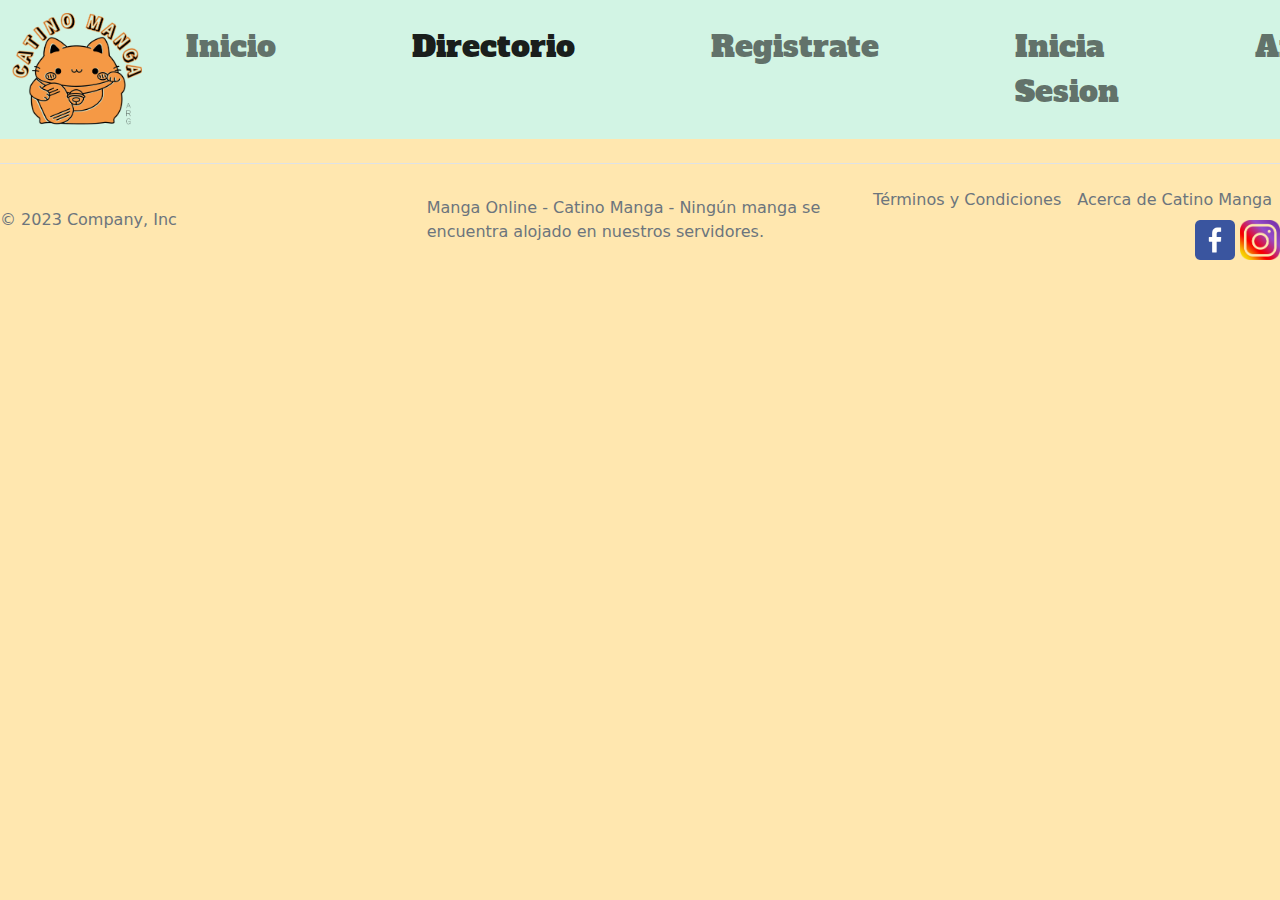
==== Directorio/directory.html @ e14f68e1 "PFCorteseEmmanuel" ====
<!DOCTYPE html>
<html lang="en">
<head>
    <meta charset="UTF-8">
    <meta name="viewport" content="width=device-width, initial-scale=1.0">
    <title>Directorio</title>
    <link rel="shorcut icon" href="../Imagenes/Mini.gif"/>
    <link rel="stylesheet" href="../css/bootstrap.min.css">
    <link rel="stylesheet" href="../css/styles.css">
    <link
    rel="stylesheet"
    href="https://cdnjs.cloudflare.com/ajax/libs/animate.css/4.1.1/animate.min.css"
    />
</head>
<body>
    <header>
        <nav class="navcolor navbar navbar-expand-lg navbar-light">
            <div class="barra container-fluid">
                <a class="navbar-brand" href="../index.html">
                  <img class="animate__animated animate__bounce  icono" src="../Imagenes/ProjectLogo1.png">
                </a>
              <button class="navbar-toggler" type="button" data-bs-toggle="collapse" data-bs-target="#navbarNavDropdown" aria-controls="navbarNavDropdown" aria-expanded="false" aria-label="Toggle navigation">
                <span class="navbar-toggler-icon"></span>
              </button>
              <div class="collapse navbar-collapse" id="navbarNavDropdown">
                <ul class="animate__animated animate__bounce navbar-nav">
                  <li class="nav-item">
                    <a class="nav-link"  href="../index.html">Inicio</a>
                  </li>
                  <li class="nav-item">
                    <a class="nav-link active" aria-current="page" href="../Directorio/directory.html">Directorio</a>
                  </li>
                  <li class="nav-item">
                    <a class="nav-link" href="../Registro/signup.html">Registrate</a>
                  </li>
                  <li class="nav-item">
                    <a class="nav-link" href="../Sesion/login.html">Inicia Sesion</a>
                  </li>
                  <li class="nav-item dropdown">
                    <a class="nav-link dropdown-toggle" href="#" id="navbarDropdownMenuLink" role="button" data-bs-toggle="dropdown" aria-expanded="false">
                      Anime Videos
                    </a>
                    <ul class="colordrop dropdown-menu" aria-labelledby="navbarDropdownMenuLink">
                      <li><a class="dropdown-item" href="#">Openings</a></li>
                      <li><a class="dropdown-item" href="#">Endings</a></li>
                      <li><a class="dropdown-item" href="#">Previews</a></li>
                    </ul>
                  </li>
                </ul>
                <form class="animate__animated animate__bounce  buscar d-flex" role="search">
                    <input class="form-control me-2" type="search" placeholder="Buscar Manga..." aria-label="Buscar">
                    <button class="btn btn-outline-success" type="submit">Buscar</button>
                </form>
              </div>
            </div>
          </nav>
    </header>
    <footer class="d-flex flex-wrap justify-content-between align-items-center py-3 my-4 border-top">
        <p class="col-md-4 mb-0 text-muted">© 2023 Company, Inc </p>
        <p class="col-md-4 mb-0 text-muted">Manga Online - Catino Manga - Ningún manga se encuentra alojado en nuestros servidores.</p>
        <ul class="nav col-md-4 justify-content-end">
        <li class="nav-item"><a href="#" class="nav-link px-2 text-muted">Términos y Condiciones</a></li>
        <li class="nav-item"><a href="#" class="nav-link px-2 text-muted">Acerca de Catino Manga</a></li>
        <li><img class="footicon" src="../Imagenes/Redes/Facebook.png"/></li>
        <li><img class="footicon" src="../Imagenes/Redes/Instagram.png"/></li>
        </ul>
    </footer>
    <script src="../js/bootstrap.bundle.min.js"></script>
</body>
</html>
---- css/styles.css ----
@font-face {
  font-family: "Alfa Slab One";
  src: url(/Fuentes/AlfaSlabOne-Regular.ttf);
}
@font-face {
  font-family: "Didact Gothic";
  src: url(/Fuentes/DidactGothic-Regular.ttf);
}
.icono {
  width: 130px;
}

.navcolor {
  background-color: #d2f4e4;
  font-family: "Alfa Slab One";
  font-size: 30px;
}
.navcolor ul li {
  margin-right: 100px;
  margin-left: 20px;
}

.navposition {
  margin-top: 15px;
}

.colordrop {
  background-color: #d2f4e4;
}

body {
  background-color: rgb(255, 231, 175);
}

.mangas {
  display: flex;
  flex-direction: row;
  justify-content: space-around;
}

.titulos {
  font-family: "Didact Gothic";
  font-size: 35px;
  display: flex;
  justify-content: center;
  margin-top: 50px;
}

.sinopsistitle {
  font-size: 30px;
  margin-bottom: 15px;
  margin-top: -30px;
}

.tarjetas {
  width: 18rem;
}

.mangaportadas {
  width: auto;
  height: 450px;
}

.footicon {
  width: 40px;
  margin-left: 5px;
}

.buttoncolors {
  box-shadow: inset 0px 1px 0px 0px #d9fbbe;
  background: linear-gradient(to bottom, #d2f4e4 5%, #32d686 100%);
  background-color: #d2f4e4;
  border-radius: 6px;
  border: 1px solid #9bd1b7;
  display: inline-block;
  cursor: pointer;
  color: #ffffff;
  font-family: "Didact Gothic";
  font-size: 15px;
  font-weight: bold;
  padding: 6px 24px;
  text-decoration: none;
  text-shadow: 0px 1px 0px #054a29;
}
.buttoncolors:hover {
  background: linear-gradient(to bottom, #32d686 5%, #d2f4e4 100%);
  background-color: #32d686;
}
.buttoncolors:active {
  position: relative;
  top: 1px;
}

.logo-navbar {
  display: flex;
  justify-content: center;
  margin-top: 50px;
}

.formulario {
  display: flex;
  flex-direction: column;
  align-items: center;
  font-family: "Didact Gothic";
  text-align: center;
  background-color: #d2f4e4;
  border-radius: 15px;
  padding-bottom: 10px;
  margin-left: 100px;
  margin-right: 100px;
  margin-top: 15px;
}

#padre-flex-2 {
  font-family: "Didact Gothic";
  margin-top: 15px;
  padding: 15px;
  display: grid;
  grid-template-areas: "video-1 sinopsis-1 sinopsis-1" "sinopsis-2 sinopsis-2 video-2" "video-3 sinopsis-3 sinopsis-3" "sinopsis-4 sinopsis-4  video-4" "video-5 sinopsis-5 sinopsis-5";
  grid-template-columns: 560px 920px 560px;
}
#padre-flex-2 .video-1, #padre-flex-2 .video-5, #padre-flex-2 .video-4, #padre-flex-2 .video-3, #padre-flex-2 .video-2 {
  grid-area: video-1;
  width: 560px;
  height: 315px;
  border-radius: 10px;
  border: 5px solid #d2f4e4;
  margin-bottom: 15px;
}
#padre-flex-2 .sinopsis-1, #padre-flex-2 .sinopsis-5, #padre-flex-2 .sinopsis-4, #padre-flex-2 .sinopsis-3, #padre-flex-2 .sinopsis-2 {
  background-color: #ffffff;
  border-radius: 10px;
  border: 5px solid #d2f4e4;
  margin-left: 10px;
  margin-right: 10px;
  grid-area: sinopsis-1;
  font-size: 20px;
  text-align: center;
  display: flex;
  flex-direction: column;
  padding-top: 80px;
}
#padre-flex-2 .video-2 {
  grid-area: video-2;
}
#padre-flex-2 .sinopsis-2 {
  padding-top: 90px;
  grid-area: sinopsis-2;
}
#padre-flex-2 .video-3 {
  grid-area: video-3;
}
#padre-flex-2 .sinopsis-3 {
  padding-top: 100px;
  grid-area: sinopsis-3;
}
#padre-flex-2 .video-4 {
  grid-area: video-4;
}
#padre-flex-2 .sinopsis-4 {
  padding-top: 80px;
  grid-area: sinopsis-4;
}
#padre-flex-2 .video-5 {
  grid-area: video-5;
}
#padre-flex-2 .sinopsis-5 {
  padding-top: 90px;
  grid-area: sinopsis-5;
}

@media screen and (min-width: 280px) and (max-width: 1700px) {
  .mangas {
    display: flex;
    flex-direction: column;
    align-items: center;
    justify-content: space-around;
  }
  .tarjetas {
    margin-bottom: 30px;
  }
  #padre-flex-2 {
    display: flex;
    flex-direction: column;
    align-items: center;
    justify-content: space-around;
  }
  .sinopsistitle {
    margin-top: -90px;
  }
}

/*# sourceMappingURL=styles.css.map */
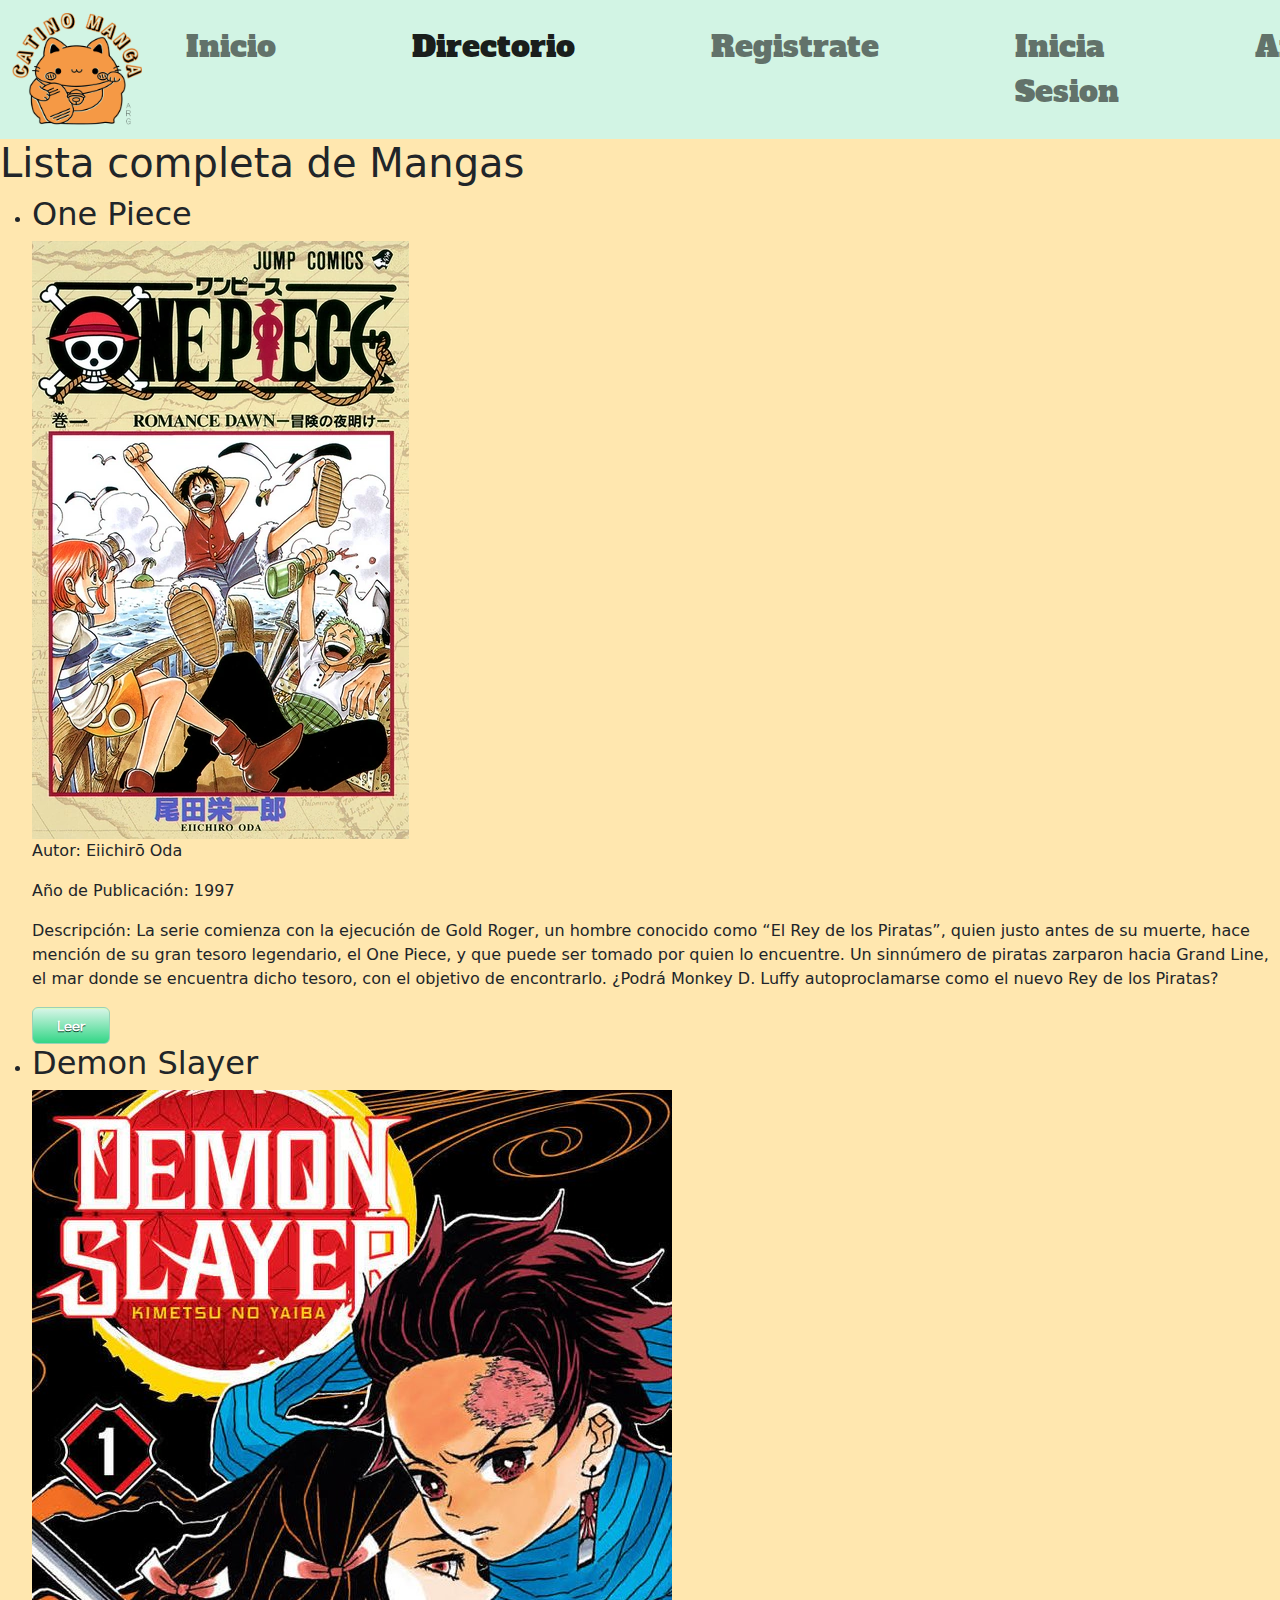
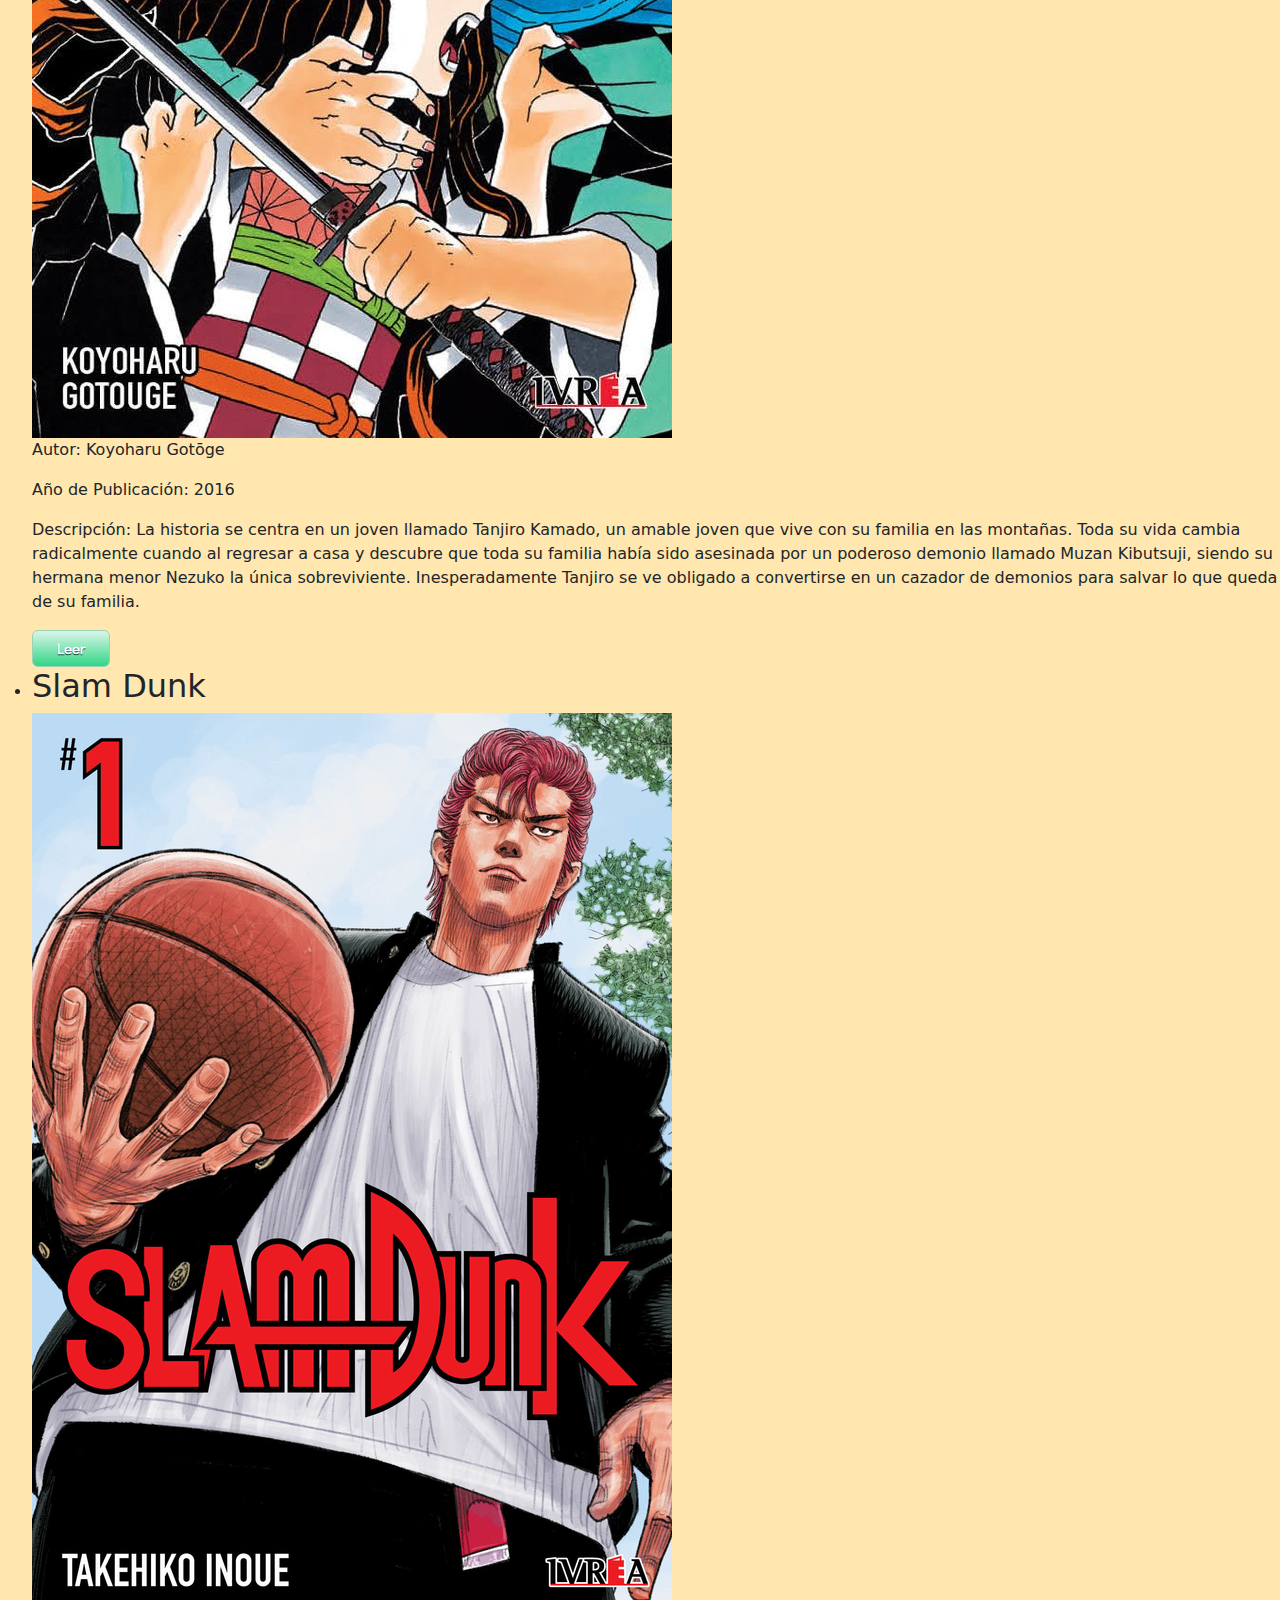
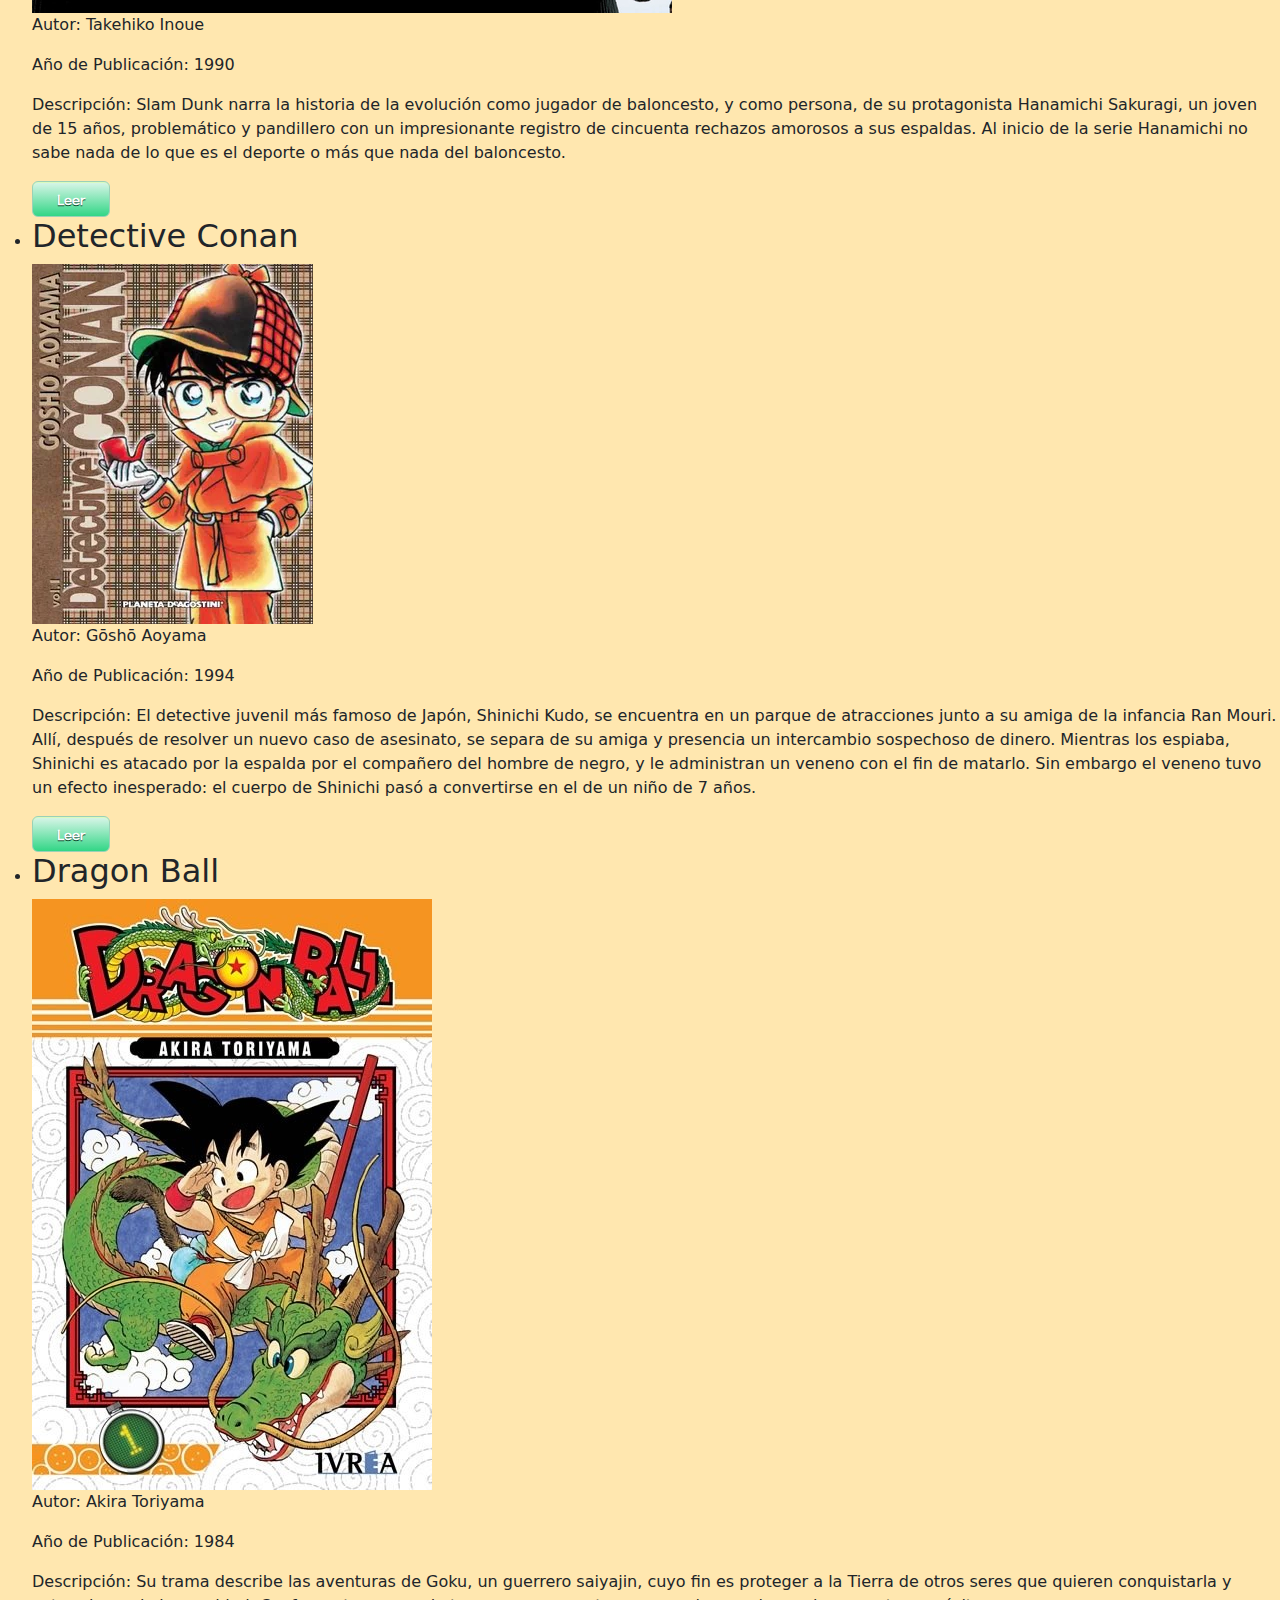
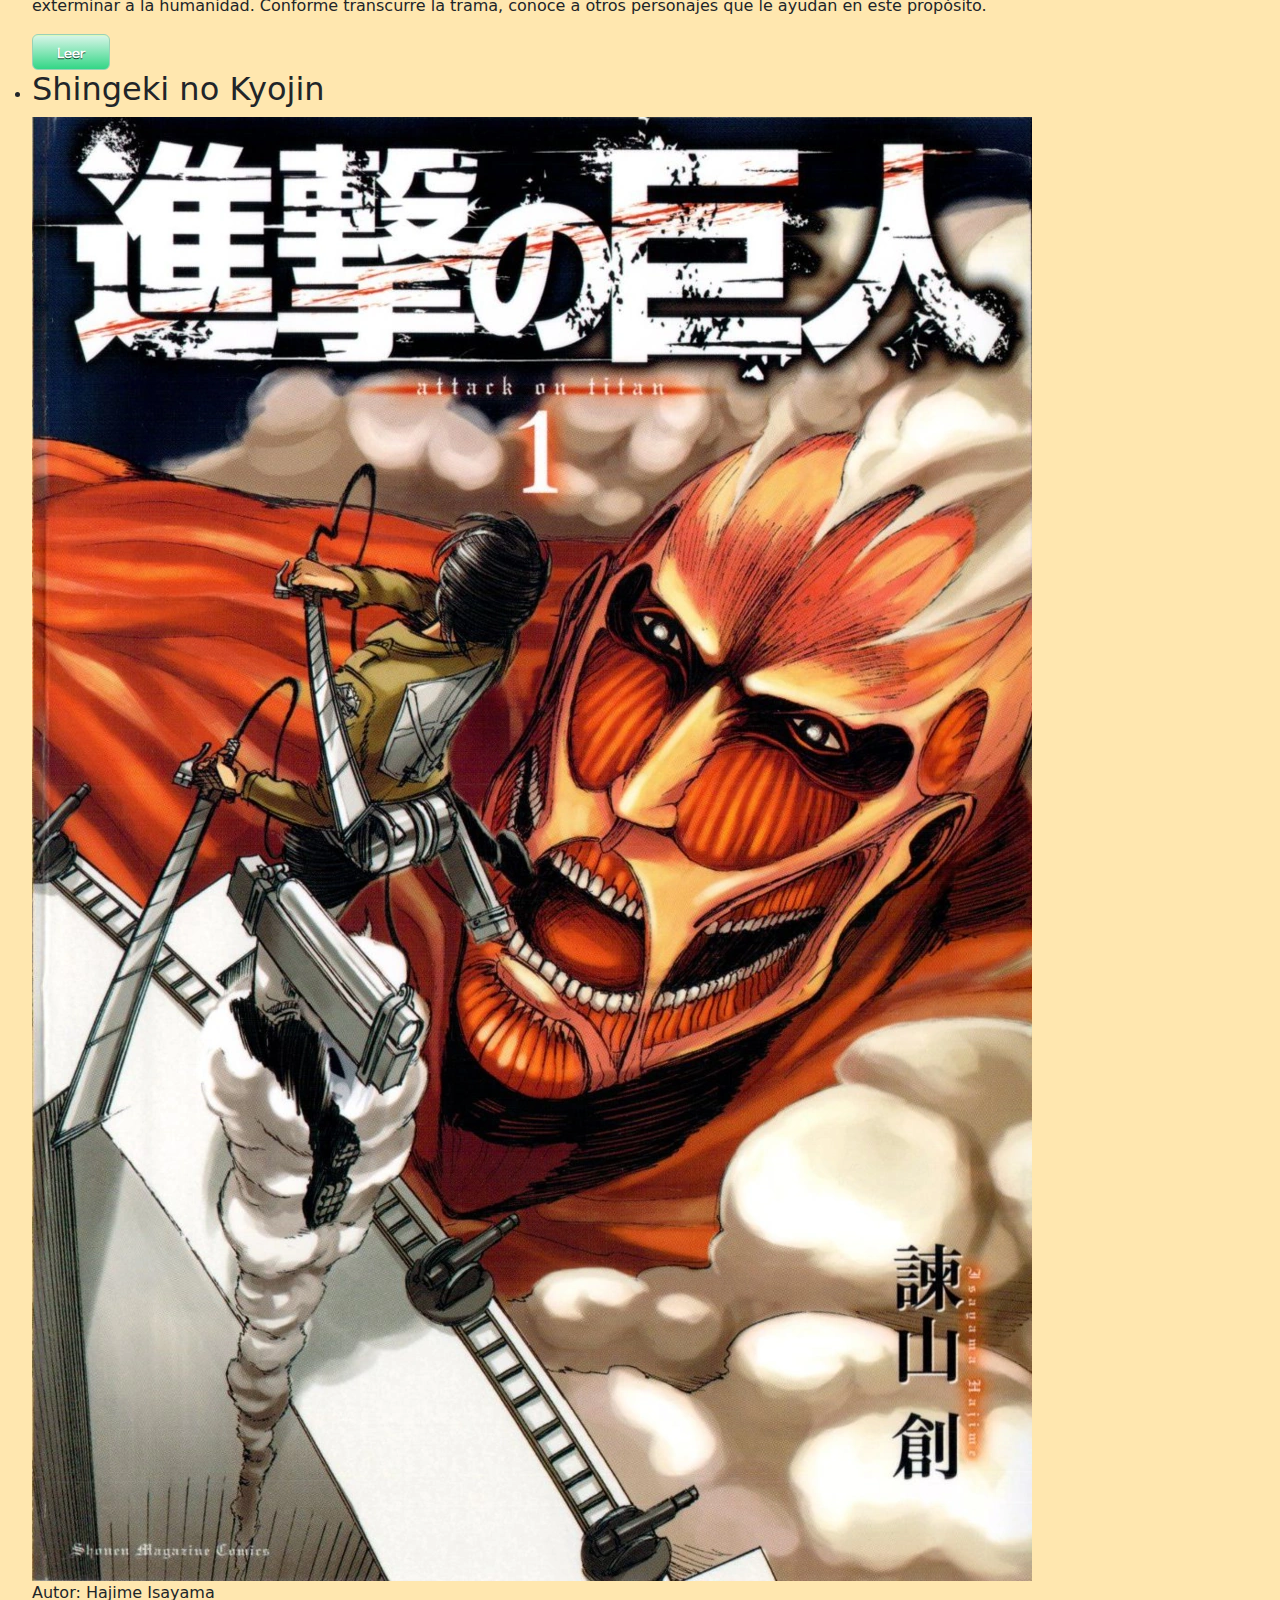
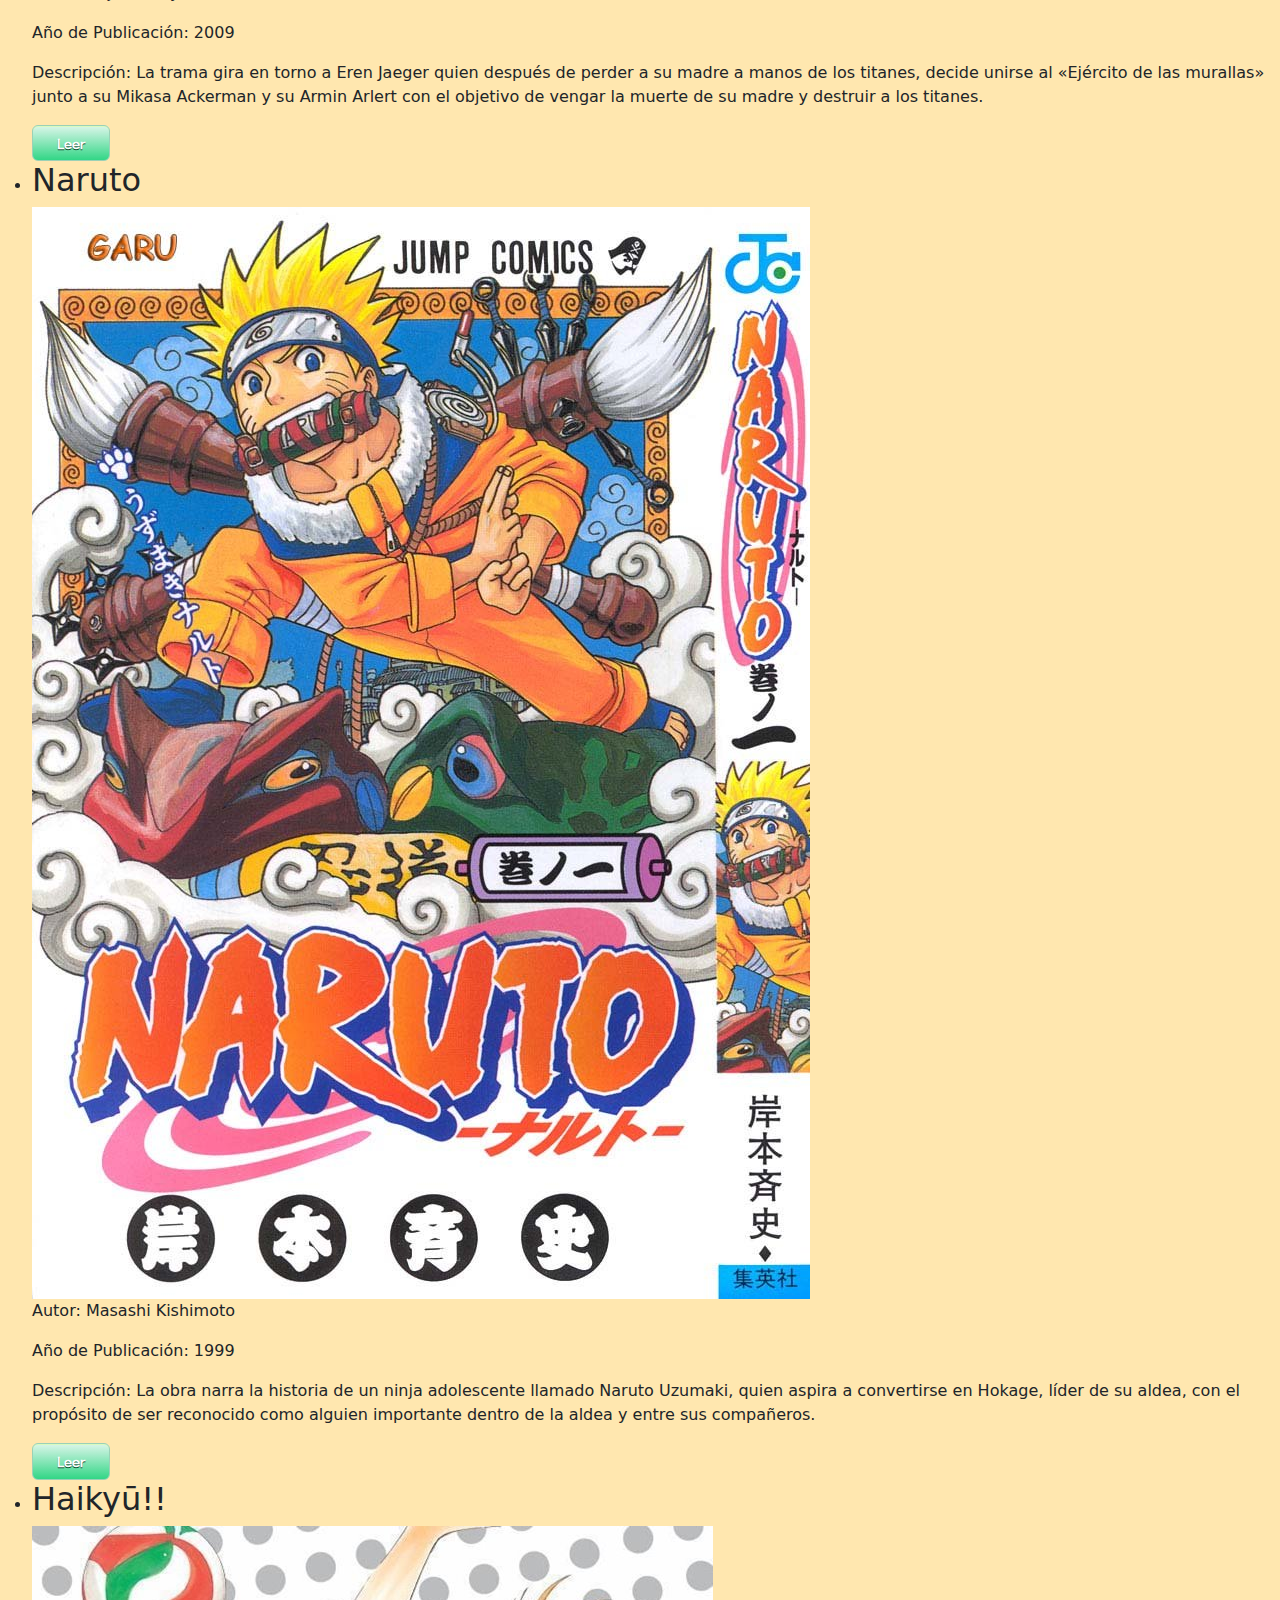
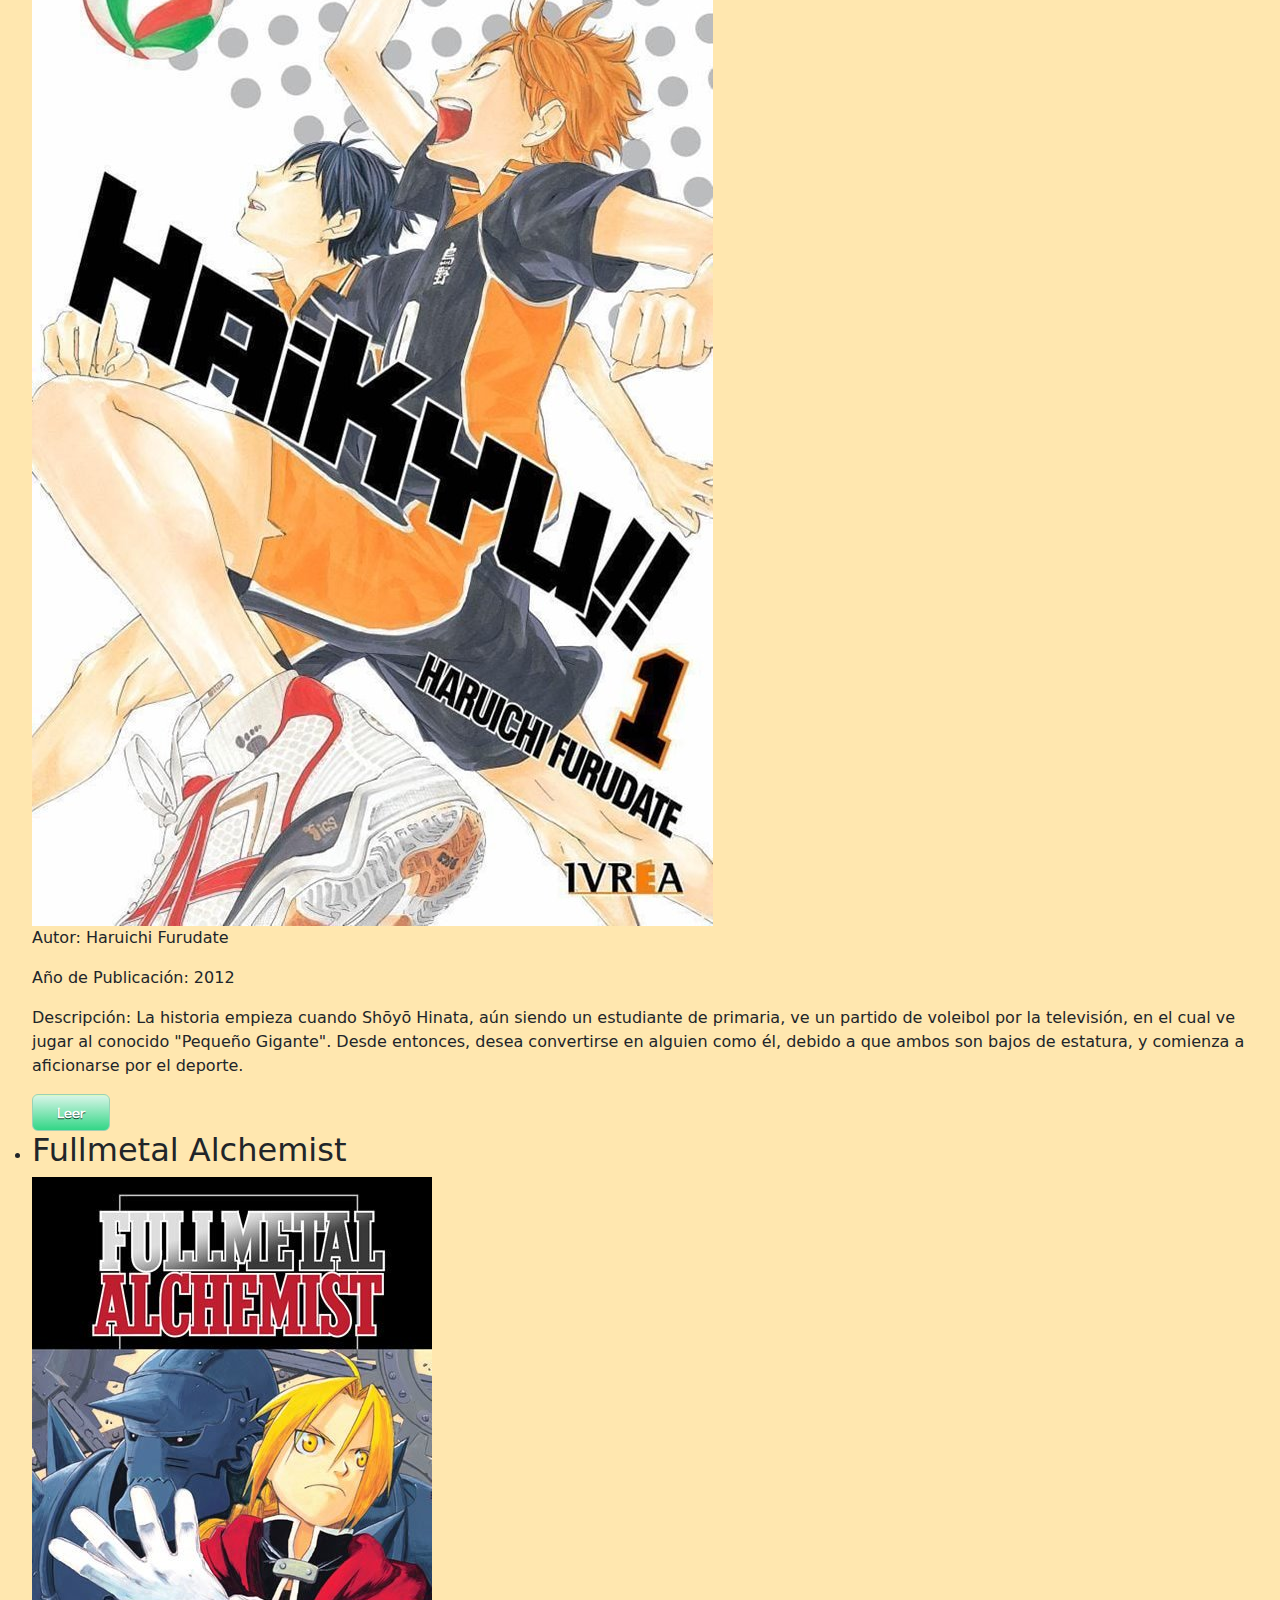
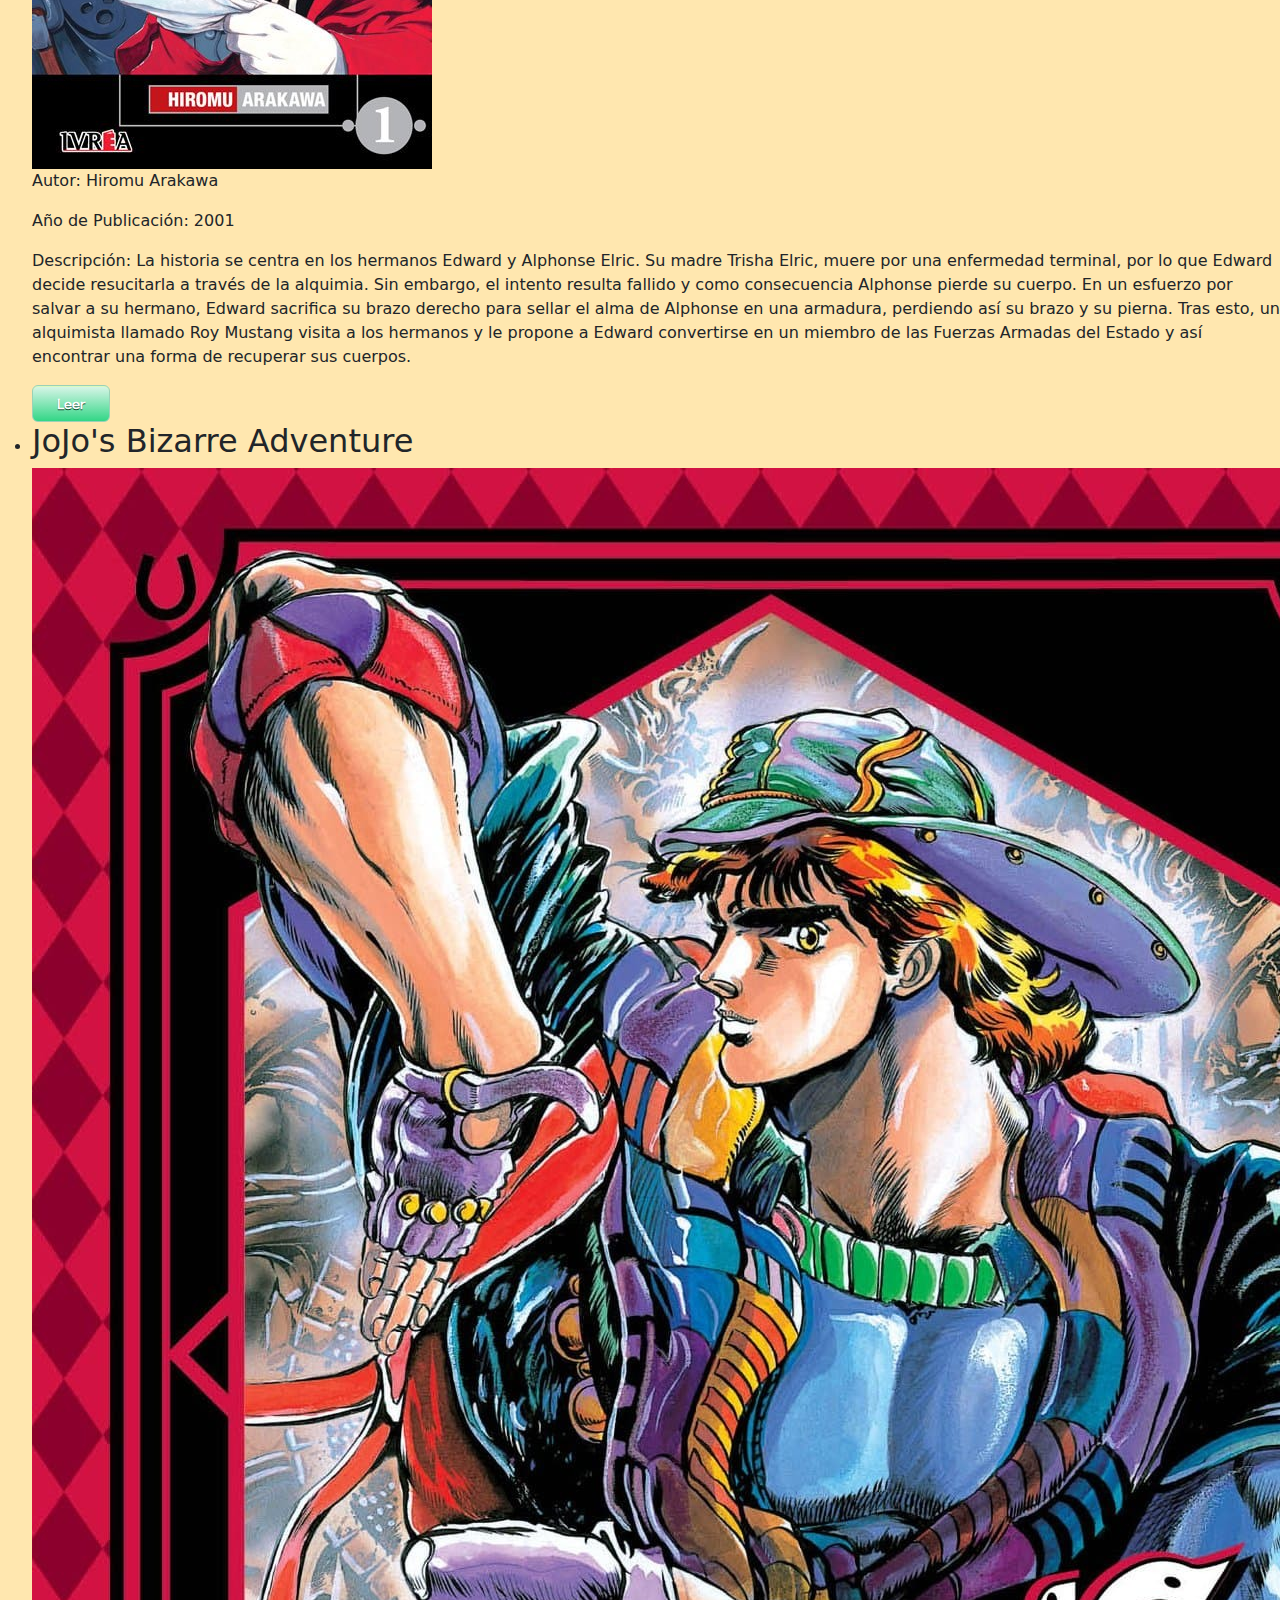
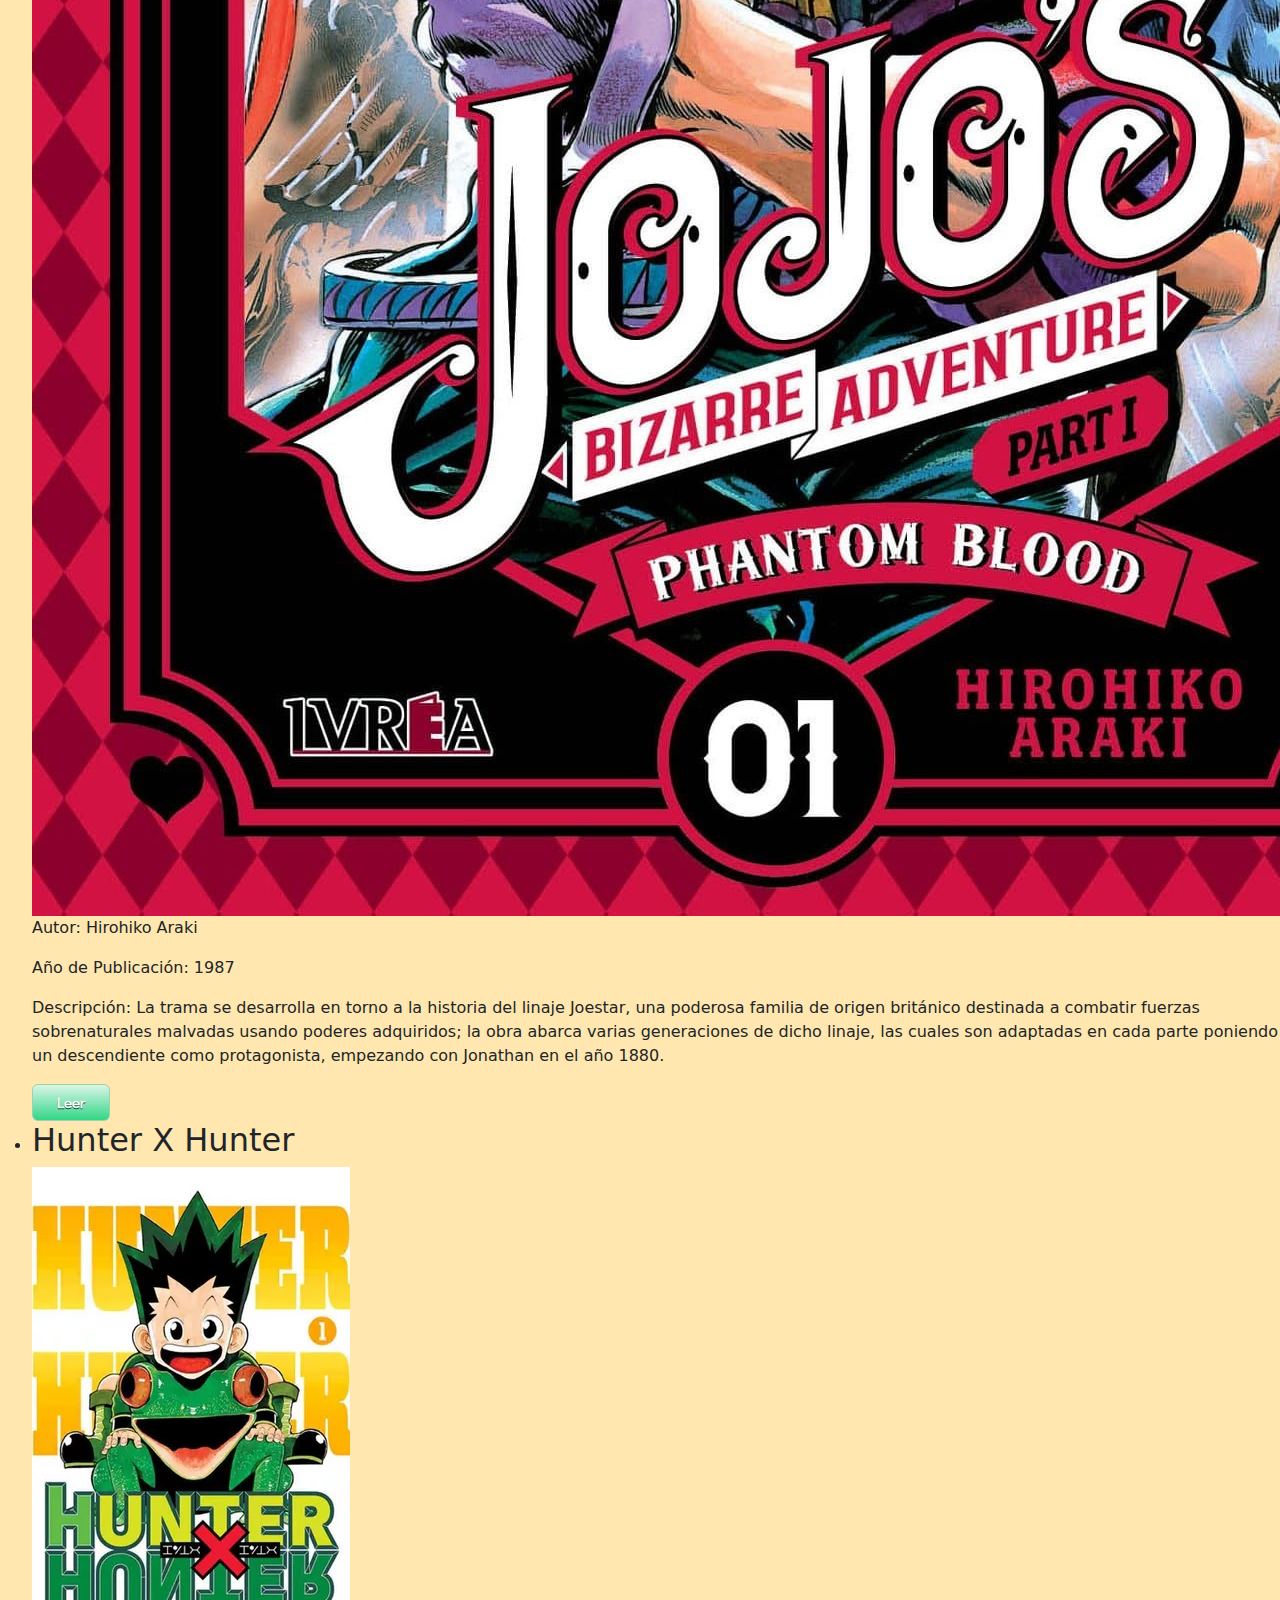
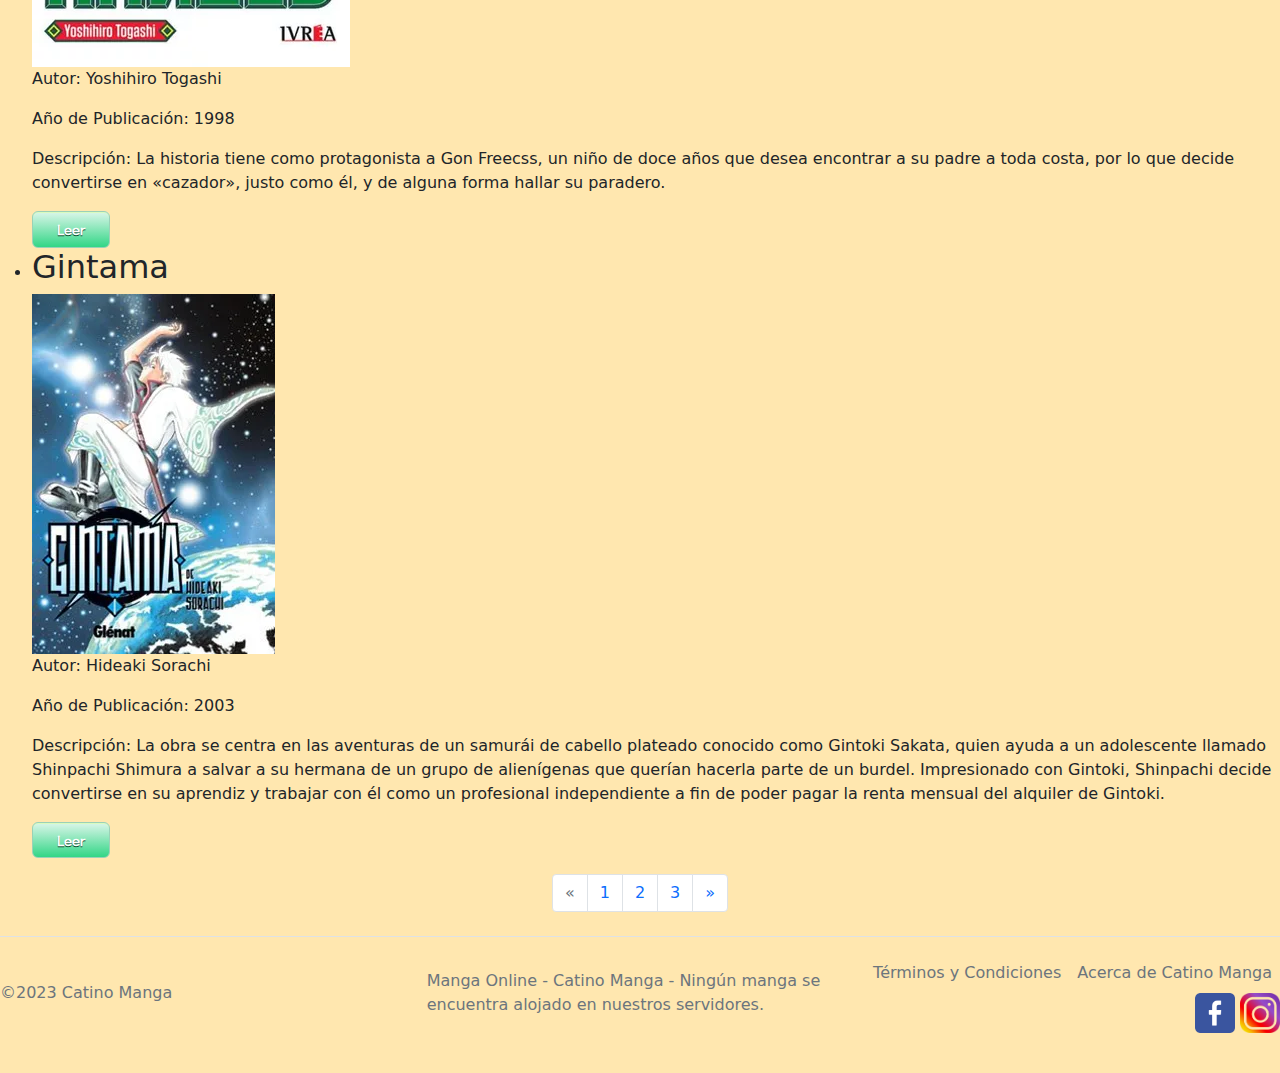
==== commit fedfb528: "PFCorteseEmmanuel" ====
--- a/Directorio/directory.html
+++ b/Directorio/directory.html
@@ -4,6 +4,8 @@
     <meta charset="UTF-8">
     <meta name="viewport" content="width=device-width, initial-scale=1.0">
     <title>Directorio</title>
+    <meta name="description=" content="Catino Mangas cuenta con un amplio directorio de mangas. Al ingresar al mismo nuestro objetivo es que pueda visualizar tanto nuevas obras como exitos dentro del mundo del manga y anime.">
+    <meta name="keywords=" content="MANGA, ANIME, OPENINGS, ENDINGS, COMICS, ANIMACION, JAPON, OTAKU, SHONEN, SEINEN, NARUTO, ONE PIECE">
     <link rel="shorcut icon" href="../Imagenes/Mini.gif"/>
     <link rel="stylesheet" href="../css/bootstrap.min.css">
     <link rel="stylesheet" href="../css/styles.css">
@@ -55,12 +57,126 @@
             </div>
           </nav>
     </header>
+    <main class="directorio">
+      <h1>Lista completa de Mangas</h1>
+       <ul>
+          <li>
+              <h2>One Piece</h2>
+              <img class="cover" src="../Imagenes/MangaPortadas/OnePiece.webp" alt="Portada del libro">
+              <p>Autor: Eiichirō Oda</p>
+              <p>Año de Publicación: 1997</p>
+              <p>Descripción: La serie comienza con la ejecución de Gold Roger, un hombre conocido como “El Rey de los Piratas”, quien justo antes de su muerte, hace mención de su gran tesoro legendario, el One Piece, y que puede ser tomado por quien lo encuentre. Un sinnúmero de piratas zarparon hacia Grand Line, el mar donde se encuentra dicho tesoro, con el objetivo de encontrarlo. ¿Podrá Monkey D. Luffy autoproclamarse como el nuevo Rey de los Piratas?</p>
+              <a href="#" class="buttoncolors">Leer</a>
+          </li>
+          <li>
+              <h2>Demon Slayer</h2>
+              <img class="cover" src="../Imagenes/MangaPortadas/DemonSlayer.jpg" alt="Portada del libro">
+              <p>Autor: Koyoharu Gotōge</p>
+              <p>Año de Publicación: 2016</p>
+              <p>Descripción: La historia se centra en un joven llamado Tanjiro Kamado, un amable joven que vive con su familia en las montañas. Toda su vida cambia radicalmente cuando al regresar a casa y descubre que toda su familia había sido asesinada por un poderoso demonio llamado Muzan Kibutsuji, siendo su hermana menor Nezuko la única sobreviviente. Inesperadamente Tanjiro se ve obligado a convertirse en un cazador de demonios para salvar lo que queda de su familia.</p>
+              <a href="#" class="buttoncolors">Leer</a>
+          </li>
+          <li>
+              <h2>Slam Dunk</h2>
+              <img class="cover" src="../Imagenes/MangaPortadas/SlamDunk.jpg" alt="Portada del libro">
+              <p>Autor: Takehiko Inoue</p>
+              <p>Año de Publicación: 1990</p>
+              <p>Descripción: Slam Dunk narra la historia de la evolución como jugador de baloncesto, y como persona, de su protagonista Hanamichi Sakuragi, un joven de 15 años, problemático y pandillero con un impresionante registro de cincuenta rechazos amorosos a sus espaldas. Al inicio de la serie Hanamichi no sabe nada de lo que es el deporte o más que nada del baloncesto.</p>
+              <a href="#" class="buttoncolors">Leer</a>
+          </li>
+          <li>
+            <h2>Detective Conan</h2>
+            <img class="cover" src="../Imagenes/MangaPortadas/DetectiveConan.webp" alt="Portada del libro">
+            <p>Autor: Gōshō Aoyama</p>
+            <p>Año de Publicación: 1994</p>
+            <p>Descripción: El detective juvenil más famoso de Japón, Shinichi Kudo, se encuentra en un parque de atracciones junto a su amiga de la infancia Ran Mouri. Allí, después de resolver un nuevo caso de asesinato, se separa de su amiga y presencia un intercambio sospechoso de dinero. Mientras los espiaba, Shinichi es atacado por la espalda por el compañero del hombre de negro, y le administran un veneno con el fin de matarlo. Sin embargo el veneno tuvo un efecto inesperado: el cuerpo de Shinichi pasó a convertirse en el de un niño de 7 años.</p>
+            <a href="#" class="buttoncolors">Leer</a>
+          </li>
+          <li>
+            <h2>Dragon Ball</h2>
+            <img class="cover" src="../Imagenes/MangaPortadas/DB.jpg" alt="Portada del libro">
+            <p>Autor: Akira Toriyama</p>
+            <p>Año de Publicación: 1984</p>
+            <p>Descripción: Su trama describe las aventuras de Goku, un guerrero saiyajin, cuyo fin es proteger a la Tierra de otros seres que quieren conquistarla y exterminar a la humanidad. Conforme transcurre la trama, conoce a otros personajes que le ayudan en este propósito.</p>
+            <a href="#" class="buttoncolors">Leer</a>
+         </li>
+         <li>
+           <h2>Shingeki no Kyojin</h2>
+           <img class="cover" src="../Imagenes/MangaPortadas/SNK.webp" alt="Portada del libro">
+           <p>Autor: Hajime Isayama</p>
+           <p>Año de Publicación: 2009</p>
+           <p>Descripción: La trama gira en torno a Eren Jaeger quien después de perder a su madre a manos de los titanes, decide unirse al «Ejército de las murallas» junto a su Mikasa Ackerman y su Armin Arlert con el objetivo de vengar la muerte de su madre y destruir a los titanes.</p>
+           <a href="#" class="buttoncolors">Leer</a>
+         </li>
+         <li>
+           <h2>Naruto</h2>
+           <img class="cover" src="../Imagenes/MangaPortadas/Naruto.jpg" alt="Portada del libro">
+           <p>Autor: Masashi Kishimoto</p>
+           <p>Año de Publicación: 1999</p>
+           <p>Descripción: La obra narra la historia de un ninja adolescente llamado Naruto Uzumaki, quien aspira a convertirse en Hokage, líder de su aldea, con el propósito de ser reconocido como alguien importante dentro de la aldea y entre sus compañeros.</p>
+           <a href="#" class="buttoncolors">Leer</a>
+         </li>
+         <li>
+           <h2>Haikyū!!</h2>
+           <img class="cover" src="../Imagenes/MangaPortadas/Haikyu.jpg" alt="Portada del libro">
+           <p>Autor: Haruichi Furudate</p>
+           <p>Año de Publicación: 2012</p>
+           <p>Descripción: La historia empieza cuando Shōyō Hinata, aún siendo un estudiante de primaria, ve un partido de voleibol por la televisión, en el cual ve jugar al conocido "Pequeño Gigante". Desde entonces, desea convertirse en alguien como él, debido a que ambos son bajos de estatura, y comienza a aficionarse por el deporte.</p>
+           <a href="#" class="buttoncolors">Leer</a>
+         </li>
+         <li>
+           <h2>Fullmetal Alchemist</h2>
+           <img class="cover" src="../Imagenes/MangaPortadas/FMA.jpg" alt="Portada del libro">
+           <p>Autor: Hiromu Arakawa</p>
+           <p>Año de Publicación: 2001</p>
+           <p>Descripción: La historia se centra en los hermanos Edward y Alphonse Elric. Su madre Trisha Elric, muere por una enfermedad terminal, por lo que Edward decide resucitarla a través de la alquimia. Sin embargo, el intento resulta fallido y como consecuencia Alphonse pierde su cuerpo. En un esfuerzo por salvar a su hermano, Edward sacrifica su brazo derecho para sellar el alma de Alphonse en una armadura, perdiendo así su brazo y su pierna. Tras esto, un alquimista llamado Roy Mustang visita a los hermanos y le propone a Edward convertirse en un miembro de las Fuerzas Armadas del Estado y así encontrar una forma de recuperar sus cuerpos.</p>
+           <a href="#" class="buttoncolors">Leer</a>
+         </li>
+         <li>
+           <h2>JoJo's Bizarre Adventure</h2>
+           <img class="cover" src="../Imagenes/MangaPortadas/JoJo.jpg" alt="Portada del libro">
+           <p>Autor: Hirohiko Araki</p>
+           <p>Año de Publicación: 1987</p>
+           <p>Descripción: La trama se desarrolla en torno a la historia del linaje Joestar, una poderosa familia de origen británico destinada a combatir fuerzas sobrenaturales malvadas usando poderes adquiridos; la obra abarca varias generaciones de dicho linaje, las cuales son adaptadas en cada parte poniendo un descendiente como protagonista, empezando con Jonathan en el año 1880.</p>
+           <a href="#" class="buttoncolors">Leer</a>
+         </li>
+         <li>
+           <h2>Hunter X Hunter</h2>
+           <img class="cover" src="../Imagenes/MangaPortadas/HxH.webp" alt="Portada del libro">
+           <p>Autor: Yoshihiro Togashi</p>
+           <p>Año de Publicación: 1998</p>
+           <p>Descripción: La historia tiene como protagonista a Gon Freecss, un niño de doce años que desea encontrar a su padre a toda costa, por lo que decide convertirse en «cazador», justo como él, y de alguna forma hallar su paradero.</p>
+           <a href="#" class="buttoncolors">Leer</a>
+         </li>
+         <li>
+           <h2>Gintama</h2>
+           <img class="cover" src="../Imagenes/MangaPortadas/Gintama.webp" alt="Portada del libro">
+           <p>Autor: Hideaki Sorachi</p>
+           <p>Año de Publicación: 2003</p>
+           <p>Descripción: La obra se centra en las aventuras de un samurái de cabello plateado conocido como Gintoki Sakata, quien ayuda a un adolescente llamado Shinpachi Shimura a salvar a su hermana de un grupo de alienígenas que querían hacerla parte de un burdel. Impresionado con Gintoki, Shinpachi decide convertirse en su aprendiz y trabajar con él como un profesional independiente a fin de poder pagar la renta mensual del alquiler de Gintoki.</p>
+           <a href="#" class="buttoncolors">Leer</a>
+         </li>
+       </ul>
+    </main>
+    <nav aria-label="Page navigation example">
+      <ul class="pagination justify-content-center">
+        <li class="page-item disabled">
+          <a class="page-link">«</a>
+        </li>
+        <li class="page-item"><a class="page-link" href="#">1</a></li>
+        <li class="page-item"><a class="page-link" href="#">2</a></li>
+        <li class="page-item"><a class="page-link" href="#">3</a></li>
+        <li class="page-item">
+          <a class="page-link" href="#">»</a>
+        </li>
+      </ul>
+    </nav>
     <footer class="d-flex flex-wrap justify-content-between align-items-center py-3 my-4 border-top">
-        <p class="col-md-4 mb-0 text-muted">© 2023 Company, Inc </p>
+        <p class="col-md-4 mb-0 text-muted">©2023 Catino Manga</p>
         <p class="col-md-4 mb-0 text-muted">Manga Online - Catino Manga - Ningún manga se encuentra alojado en nuestros servidores.</p>
         <ul class="nav col-md-4 justify-content-end">
-        <li class="nav-item"><a href="#" class="nav-link px-2 text-muted">Términos y Condiciones</a></li>
-        <li class="nav-item"><a href="#" class="nav-link px-2 text-muted">Acerca de Catino Manga</a></li>
+        <li class="nav-item"><a href="..//Terminos/termsandconds.html" class="nav-link px-2 text-muted">Términos y Condiciones</a></li>
+        <li class="nav-item"><a href="../Nosotros/aboutus.html" class="nav-link px-2 text-muted">Acerca de Catino Manga</a></li>
         <li><img class="footicon" src="../Imagenes/Redes/Facebook.png"/></li>
         <li><img class="footicon" src="../Imagenes/Redes/Instagram.png"/></li>
         </ul>
--- a/css/styles.css
+++ b/css/styles.css
@@ -1,10 +1,10 @@
 @font-face {
   font-family: "Alfa Slab One";
-  src: url(/Fuentes/AlfaSlabOne-Regular.ttf);
+  src: url(../fuente/AlfaSlabOne-Regular.ttf);
 }
 @font-face {
   font-family: "Didact Gothic";
-  src: url(/Fuentes/DidactGothic-Regular.ttf);
+  src: url(../fuente/DidactGothic-Regular.ttf);
 }
 .icono {
   width: 130px;
@@ -95,6 +95,26 @@
   display: flex;
   justify-content: center;
   margin-top: 50px;
+}
+
+.logo-navbar-2 {
+  display: flex;
+  justify-content: center;
+}
+
+.sobrecatino {
+  border-radius: 10px;
+  border: 5px solid #d2f4e4;
+  background-color: #ffffff;
+  width: 100%;
+  margin-top: 10px;
+  margin-bottom: 250px;
+  font-family: "Didact Gothic";
+}
+
+.catinos {
+  margin-bottom: 30px;
+  width: 150px;
 }
 
 .formulario {
@@ -188,6 +208,11 @@
   .sinopsistitle {
     margin-top: -90px;
   }
+  .logo-navbar-2 {
+    display: flex;
+    justify-content: center;
+    margin-top: 50px;
+  }
 }
 
 /*# sourceMappingURL=styles.css.map */
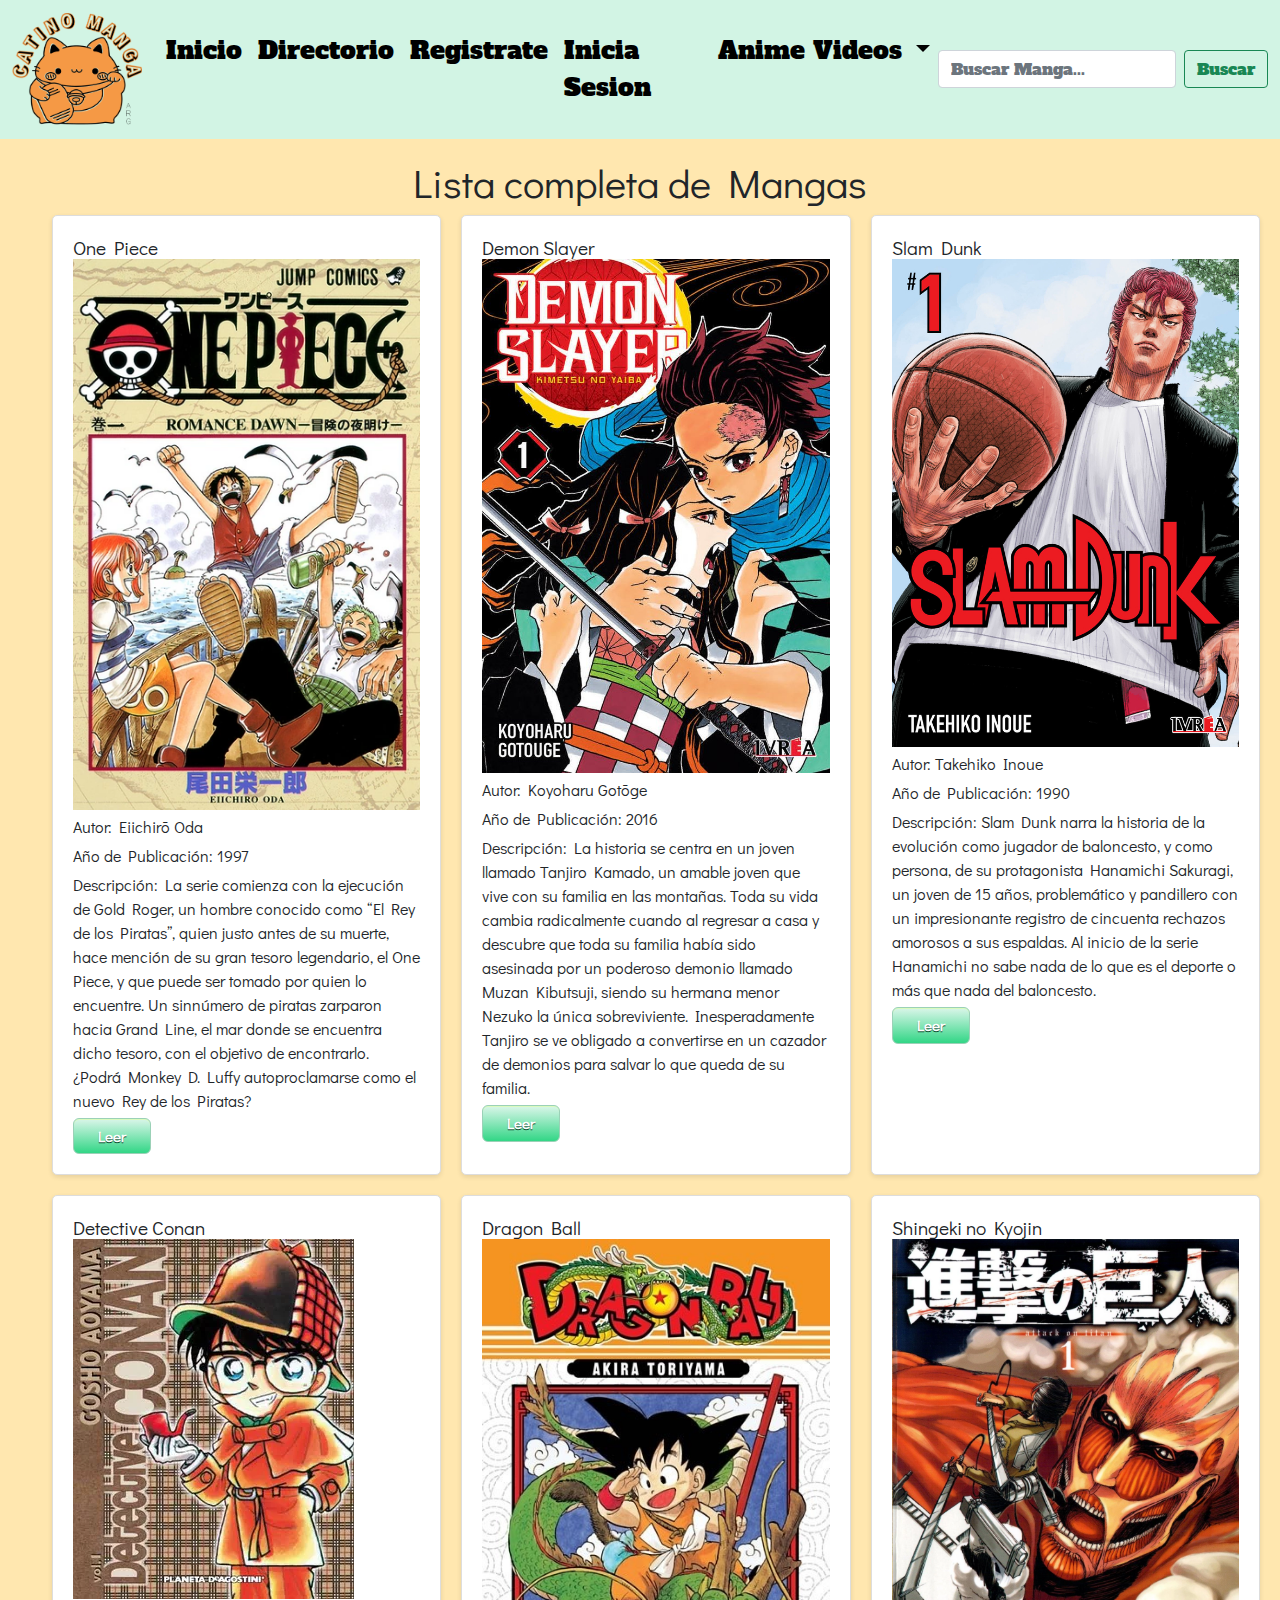
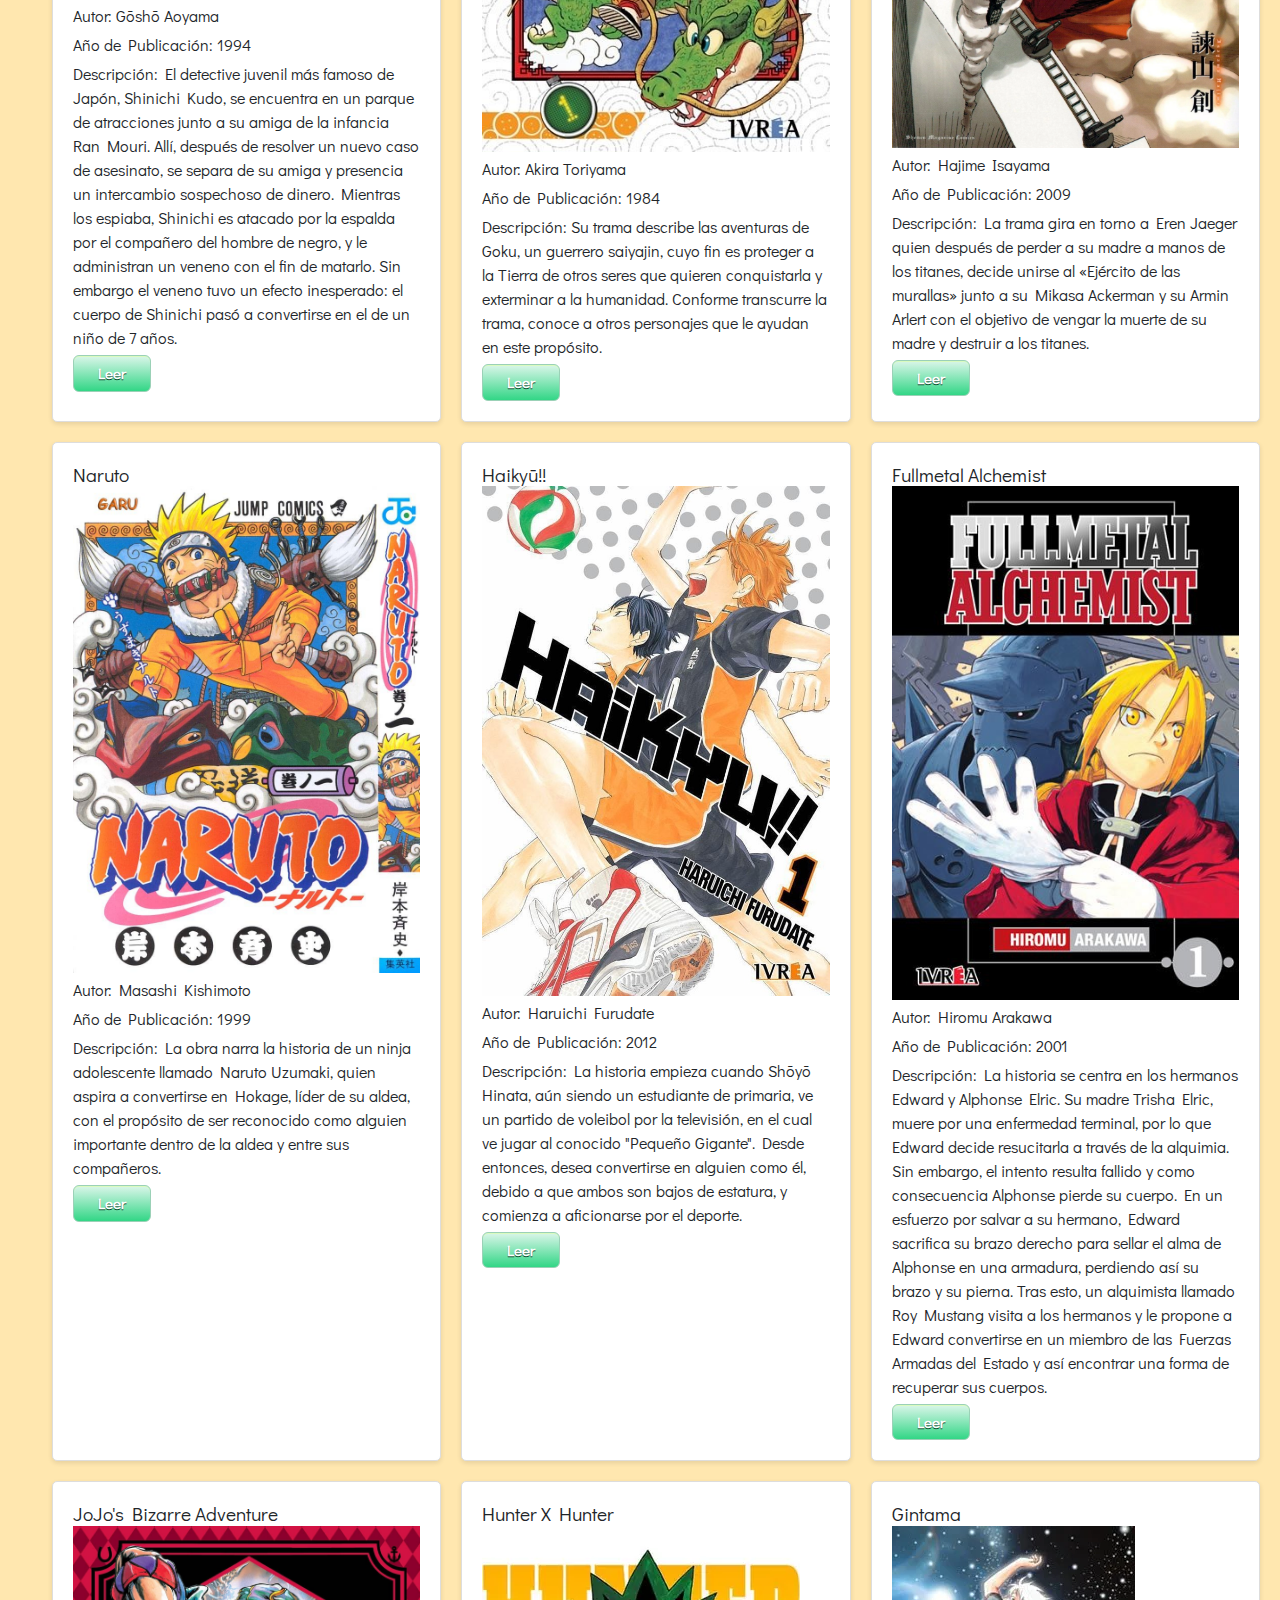
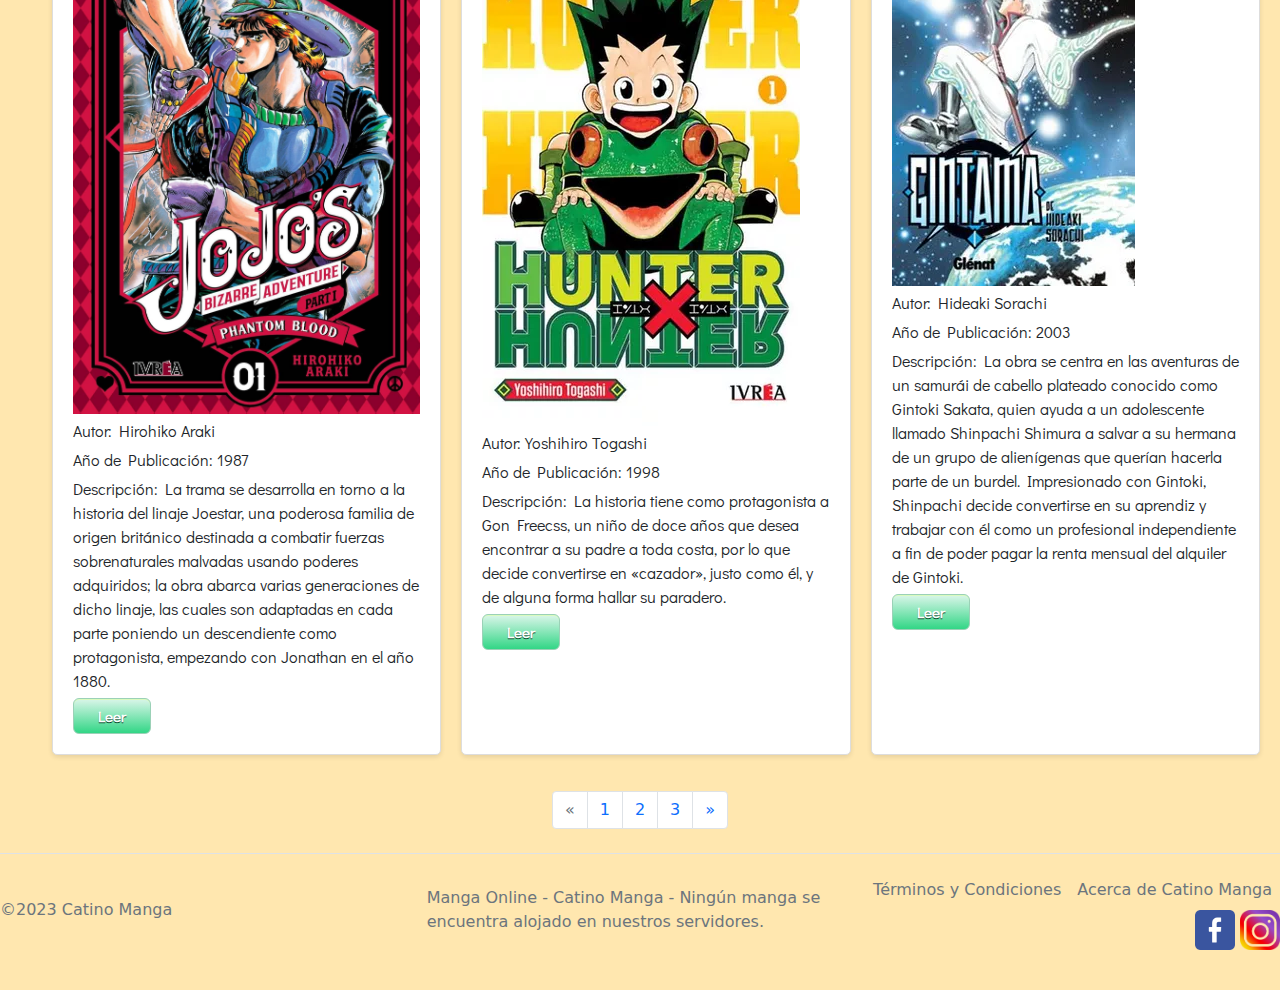
==== commit 1cb9af6a: "PFCorteseEmmanuel" ====
--- a/Directorio/directory.html
+++ b/Directorio/directory.html
@@ -16,46 +16,46 @@
 </head>
 <body>
     <header>
-        <nav class="navcolor navbar navbar-expand-lg navbar-light">
-            <div class="barra container-fluid">
-                <a class="navbar-brand" href="../index.html">
-                  <img class="animate__animated animate__bounce  icono" src="../Imagenes/ProjectLogo1.png">
+      <nav class="navcolor navbar navbar-expand-lg bg-body-tertiary">
+        <div class="container-fluid">
+          <a class="navbar-brand" href="../index.html">
+            <img class="animate__animated animate__bounce  icono" src="../Imagenes/ProjectLogo1.png">
+          </a>
+          <button class="navbar-toggler" type="button" data-bs-toggle="collapse" data-bs-target="#navbarTogglerDemo02" aria-controls="navbarTogglerDemo02" aria-expanded="false" aria-label="Toggle navigation">
+            <span class="navbar-toggler-icon"></span>
+          </button>
+          <div class="collapse navbar-collapse" id="navbarTogglerDemo02">
+            <ul class="animate__animated animate__bounce navbar-nav navbar-nav me-auto mb-2 mb-lg-0">
+              <li class="nav-item">
+                <a class="nav-link active" aria-current="page" href="../index.html">Inicio</a>
+              </li>
+              <li class="nav-item">
+                <a class="nav-link" href="../Directorio/directory.html">Directorio</a>
+              </li>
+              <li class="nav-item">
+                <a class="nav-link" href="../Registro/signup.html">Registrate</a>
+              </li>
+              <li class="nav-item">
+                <a class="nav-link" href="../Sesion/login.html">Inicia Sesion</a>
+              </li>
+              <li class="nav-item dropdown">
+                <a class="nav-link dropdown-toggle" href="#" role="button" data-bs-toggle="dropdown" aria-expanded="false">
+                  Anime Videos
                 </a>
-              <button class="navbar-toggler" type="button" data-bs-toggle="collapse" data-bs-target="#navbarNavDropdown" aria-controls="navbarNavDropdown" aria-expanded="false" aria-label="Toggle navigation">
-                <span class="navbar-toggler-icon"></span>
-              </button>
-              <div class="collapse navbar-collapse" id="navbarNavDropdown">
-                <ul class="animate__animated animate__bounce navbar-nav">
-                  <li class="nav-item">
-                    <a class="nav-link"  href="../index.html">Inicio</a>
-                  </li>
-                  <li class="nav-item">
-                    <a class="nav-link active" aria-current="page" href="../Directorio/directory.html">Directorio</a>
-                  </li>
-                  <li class="nav-item">
-                    <a class="nav-link" href="../Registro/signup.html">Registrate</a>
-                  </li>
-                  <li class="nav-item">
-                    <a class="nav-link" href="../Sesion/login.html">Inicia Sesion</a>
-                  </li>
-                  <li class="nav-item dropdown">
-                    <a class="nav-link dropdown-toggle" href="#" id="navbarDropdownMenuLink" role="button" data-bs-toggle="dropdown" aria-expanded="false">
-                      Anime Videos
-                    </a>
-                    <ul class="colordrop dropdown-menu" aria-labelledby="navbarDropdownMenuLink">
-                      <li><a class="dropdown-item" href="#">Openings</a></li>
-                      <li><a class="dropdown-item" href="#">Endings</a></li>
-                      <li><a class="dropdown-item" href="#">Previews</a></li>
-                    </ul>
-                  </li>
+                <ul class="dropdown-menu">
+                  <li><a class="dropdown-item" href="#">Openings</a></li>
+                  <li><a class="dropdown-item" href="#">Endings</a></li>
+                  <li><a class="dropdown-item" href="#">Previews</a></li>
                 </ul>
-                <form class="animate__animated animate__bounce  buscar d-flex" role="search">
-                    <input class="form-control me-2" type="search" placeholder="Buscar Manga..." aria-label="Buscar">
-                    <button class="btn btn-outline-success" type="submit">Buscar</button>
-                </form>
-              </div>
-            </div>
-          </nav>
+              </li>
+            </ul>
+            <form class="animate__animated animate__bounce d-flex" role="search">
+              <input class="form-control me-2" type="search" placeholder="Buscar Manga..." aria-label="Search">
+              <button class="btn btn-outline-success" type="submit">Buscar</button>
+            </form>
+          </div>
+        </div>
+      </nav>
     </header>
     <main class="directorio">
       <h1>Lista completa de Mangas</h1>
--- a/css/styles.css
+++ b/css/styles.css
@@ -13,11 +13,24 @@
 .navcolor {
   background-color: #d2f4e4;
   font-family: "Alfa Slab One";
-  font-size: 30px;
-}
-.navcolor ul li {
-  margin-right: 100px;
-  margin-left: 20px;
+  font-size: 25px;
+}
+.navcolor a {
+  text-decoration: none;
+  color: black;
+}
+
+.nav-link {
+  color: black;
+  text-decoration: none;
+}
+.nav-link:hover {
+  color: rgb(255, 231, 175);
+  text-decoration: none;
+}
+
+.dropdown-menu {
+  background-color: #d2f4e4;
 }
 
 .navposition {
@@ -28,37 +41,32 @@
   background-color: #d2f4e4;
 }
 
+.navbar-toggler-icon {
+  background-image: url(../Imagenes/Redes/descargar.svg);
+}
+
 body {
   background-color: rgb(255, 231, 175);
 }
 
-.mangas {
-  display: flex;
-  flex-direction: row;
-  justify-content: space-around;
-}
-
 .titulos {
   font-family: "Didact Gothic";
-  font-size: 35px;
+  font-size: 45px;
   display: flex;
   justify-content: center;
-  margin-top: 50px;
+  margin-top: 20px;
+}
+
+.inicio-tarjetas {
+  font-family: "Alfa Slab One";
+  text-align: center;
+  padding-bottom: 10px;
 }
 
 .sinopsistitle {
   font-size: 30px;
   margin-bottom: 15px;
   margin-top: -30px;
-}
-
-.tarjetas {
-  width: 18rem;
-}
-
-.mangaportadas {
-  width: auto;
-  height: 450px;
 }
 
 .footicon {
@@ -131,88 +139,80 @@
   margin-top: 15px;
 }
 
-#padre-flex-2 {
-  font-family: "Didact Gothic";
-  margin-top: 15px;
-  padding: 15px;
+.grid-container {
   display: grid;
-  grid-template-areas: "video-1 sinopsis-1 sinopsis-1" "sinopsis-2 sinopsis-2 video-2" "video-3 sinopsis-3 sinopsis-3" "sinopsis-4 sinopsis-4  video-4" "video-5 sinopsis-5 sinopsis-5";
-  grid-template-columns: 560px 920px 560px;
-}
-#padre-flex-2 .video-1, #padre-flex-2 .video-5, #padre-flex-2 .video-4, #padre-flex-2 .video-3, #padre-flex-2 .video-2 {
-  grid-area: video-1;
-  width: 560px;
-  height: 315px;
-  border-radius: 10px;
-  border: 5px solid #d2f4e4;
-  margin-bottom: 15px;
-}
-#padre-flex-2 .sinopsis-1, #padre-flex-2 .sinopsis-5, #padre-flex-2 .sinopsis-4, #padre-flex-2 .sinopsis-3, #padre-flex-2 .sinopsis-2 {
+  grid-template-columns: 1fr;
+  grid-gap: 20px;
+}
+
+.grid-item {
+  display: flex;
+  padding: 10px;
   background-color: #ffffff;
   border-radius: 10px;
   border: 5px solid #d2f4e4;
-  margin-left: 10px;
-  margin-right: 10px;
-  grid-area: sinopsis-1;
+  font-family: "Didact Gothic";
   font-size: 20px;
   text-align: center;
-  display: flex;
-  flex-direction: column;
-  padding-top: 80px;
-}
-#padre-flex-2 .video-2 {
-  grid-area: video-2;
-}
-#padre-flex-2 .sinopsis-2 {
-  padding-top: 90px;
-  grid-area: sinopsis-2;
-}
-#padre-flex-2 .video-3 {
-  grid-area: video-3;
-}
-#padre-flex-2 .sinopsis-3 {
-  padding-top: 100px;
-  grid-area: sinopsis-3;
-}
-#padre-flex-2 .video-4 {
-  grid-area: video-4;
-}
-#padre-flex-2 .sinopsis-4 {
-  padding-top: 80px;
-  grid-area: sinopsis-4;
-}
-#padre-flex-2 .video-5 {
-  grid-area: video-5;
-}
-#padre-flex-2 .sinopsis-5 {
-  padding-top: 90px;
-  grid-area: sinopsis-5;
-}
-
-@media screen and (min-width: 280px) and (max-width: 1700px) {
-  .mangas {
-    display: flex;
+}
+
+.video-container {
+  flex: 1;
+  max-width: 560px;
+}
+.video-container iframe {
+  width: 100%;
+  max-width: 560px;
+  height: 315px;
+  border-radius: 10px;
+}
+
+.video-info {
+  flex: 1;
+  padding: 10px;
+}
+
+.directorio {
+  font-family: "Didact Gothic";
+  margin: 0;
+  padding: 20px;
+}
+.directorio h1 {
+  text-align: center;
+}
+.directorio ul {
+  list-style: none;
+  display: grid;
+  grid-template-columns: repeat(auto-fill, minmax(300px, 1fr));
+  gap: 20px;
+}
+.directorio li {
+  background-color: #ffffff;
+  border: 1px solid #ddd;
+  padding: 20px;
+  border-radius: 5px;
+  box-shadow: 0 2px 5px rgba(0, 0, 0, 0.1);
+}
+.directorio h2 {
+  font-size: 1.2em;
+  margin: 0;
+}
+.directorio p {
+  margin: 5px 0;
+}
+
+.cover {
+  max-width: 100%;
+  height: auto;
+}
+
+@media (max-width: 768px) {
+  .grid-item {
     flex-direction: column;
-    align-items: center;
-    justify-content: space-around;
   }
-  .tarjetas {
-    margin-bottom: 30px;
+  .video-container {
+    max-width: none;
   }
-  #padre-flex-2 {
-    display: flex;
-    flex-direction: column;
-    align-items: center;
-    justify-content: space-around;
-  }
-  .sinopsistitle {
-    margin-top: -90px;
-  }
-  .logo-navbar-2 {
-    display: flex;
-    justify-content: center;
-    margin-top: 50px;
-  }
 }
 
 /*# sourceMappingURL=styles.css.map */
